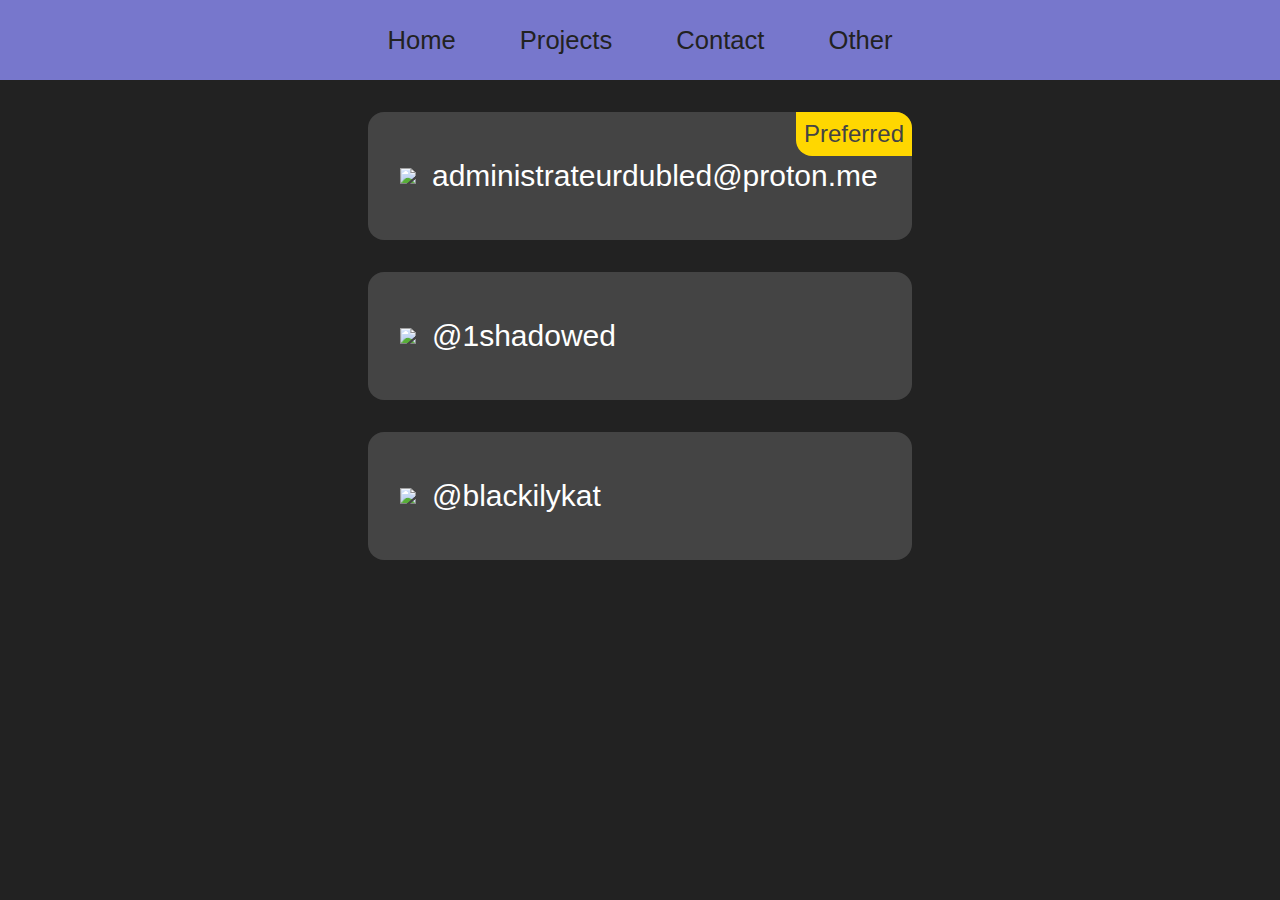
==== contact/index.html @ d940a9b4 "Small changes" ====
<!DOCTYPE html>
<html>
  <head>
    <title>Contact &laquo; zeshadOw</title>
    <link rel="stylesheet" href="./style.css" />
<meta property="og:type" content="website" />
<meta property="og:site_name" content="zeshadOw's site" />
<meta property="og:locale" content="en_US" />
<meta content="#7777CC" data-react-helmet="true" name="theme-color" />
<meta name="viewport" content="width=device-width, initial-scale=1" />
<meta name="author" content="zeshadOw" />
<link rel="icon" type="image/png" sizes="16x16" href="/favicon_16.png">
<link rel="icon" type="image/png" sizes="32x32" href="/favicon_32.png">
<link rel="icon" type="image/png" sizes="128x128" href="/favicon_128.png">
<link rel="icon" type="image/png" sizes="512x512" href="/favicon_512.png">
<link rel="icon" type="image/png" sizes="1024x1024" href="/favicon_fullres.png">

    <meta property="og:title" content="Contact" />
    <meta content="https://zeshadOw.dev/contact" property="og:url" />
  </head>
  <body>
    <!-- prevent flash of unstyled content on firefox (silly bug) -->
    <script>0</script>
    <div class="bar" id="topbar">
  <a href="/" class="topbutton">Home</a>
  <a href="/projects" class="topbutton">Projects</a>
  <a href="/contact" class="topbutton">Contact</a>
  <a href="/other" class="topbutton">Other</a>
</div>

    <div id="maincontent" class="flex">
      <a class="contact-src" href="mailto:administrateurdubled@proton.me">
        <span class="tag" style="background-color: gold">Preferred</span>
        <img src="/contact/email.png">
        <span>administrateurdubled@proton.me</span>
      </a>
      <div class="contact-src">
        <img src="https://cdn.prod.website-files.com/6257adef93867e50d84d30e2/653714c174fc6c8bbea73caf_636e0a69f118df70ad7828d4_icon_clyde_blurple_RGB.svg">
        <span>@1shadowed</span>
      </div>
      <a class="contact-src" href="https://twitter.com/blackilykat">
        <img src="https://upload.wikimedia.org/wikipedia/commons/4/45/Twitter_new.svg">
        <span>@blackilykat</span>
      </a>
    </div>
  </body>
</html>
---- contact/style.css ----
@font-face {
  font-display: swap;
  font-family: 'Ubuntu';
  font-style: normal;
  font-weight: 500;
  src: url('/fonts/ubuntu-v20-latin-500.woff2');
}

@font-face {
  font-display: swap;
  font-family: 'Fira sans';
  font-style: normal;
  font-weight: 400;
  src: url('/fonts/fira-sans-v17-latin-regular.woff2');
}

:root {
  --background:#222F;
  --background-hover:#444F;
  --text:#BBBF;
  --bar:#7777CC;
  --link:dodgerblue;
}

html {
  /* header */
  scroll-padding-top: 5rem;
}

body {
  background: var(--background);
  color: var(--text);
  margin: 0;
}

.bar {
  background: var(--bar);
}

#topbar {
  position: fixed;
  z-index: 1;
  left: 0px;
  right: 0px;
  top: 0px;
  bottom: calc(100% - 5rem);
  display: flex;
  justify-content: center;
  align-items: center;
  container-name: topbar;
  container-type: size;
}

.topbutton {
  padding: 2rem;
  position: relative;
  color: var(--background);
  text-decoration: none;
  font-family: 'Ubuntu', sans-serif;
  font-size: 1.6rem;
}

@container topbar (max-width: 640px) {
  .topbutton {
    font-size: calc(3cqw + 0.4rem);
    padding: calc(3.5cqw);
  }
}

.topbutton:hover {
  color: var(--background-hover);
}

#maincontent { 
  padding-top: 5rem; 
  padding-bottom: 2rem;
  font-family: 'Fira Sans', sans-serif;
  font-size: 30px;
  container-name: maincontent;
  /* if I use size it doesnt resize with children and it doesnt make body scrollable */
  container-type: inline-size;
}

#maincontent .widgetcontainer {
  width: auto;
  max-width: 100rem;
  margin-left: auto;
  margin-right: auto;
  display: grid;
  grid-template-columns: 25% 50% 25%;
}

#maincontent .widgetcontainer .widget {
  background-color: var(--background-hover);
  /* the first elemnt is always the header which is padded vertically itself */
  padding: 0.1rem 2rem 2rem 2rem;
  margin: 2rem 1rem 2rem 1rem;
  border-radius: 1rem;
}

#maincontent > p,
#maincontent > h1,
#maincontent > h2,
#maincontent > h3,
#maincontent > h4,
#maincontent > h5,
#maincontent > h6 {
  padding-left: 10%;
  padding-right: 10%;
  text-align: center;
  max-width: 1000px;
  margin-right: auto;
  margin-left: auto;
}

.sideimage {
  position: relative;
}

p.left {
  padding-left: 10%;
  padding-right: 45%;
  text-align: left;
}

p.right {
  padding-right: 10%;
  padding-left: 45%;
  text-align: right;
}

.sideimage img {
  z-index: -1;
}

img.left {
  position: absolute;
  top: -30%;
  left: 0%;
  height: 160%;
}

img.right {
  position: absolute;
  top: -30%;
  right: 0%;
  height: 160%;
}

a {
  color: var(--link);
}

.flex {
  display: flex;
  flex-direction: column;
  align-items: center;
}

.contact-src {
  position: relative;
  margin-left: 2rem;
  margin-right: 2rem;
  /* 100% - ((margin-left + margin-right) * 2) */
  width: calc(100% - 8rem);
  max-width: 30rem;
  height: 4rem;
  margin-top: 2rem;
  padding: 2rem;
  background-color: var(--background-hover);
  display: flex;
  align-items: center;
  justify-content: flex-start;
  border-radius: 1rem;
  flex-shrink: 0;
  overflow: hidden
}

a.contact-src {
  text-decoration: none;
}

.contact-src img {
  max-width: 4rem;
  max-height: 4rem;
  margin-right: 1rem;
}

.contact-src span {
  color: white;
  text-decoration: none;
}

.contact-src span a {
  color: white;
  text-decoration: none;
}

.project {
  position: relative;
  margin-left: 2rem;
  margin-right: 2rem;
  /* 100% - ((margin-left + margin-right) * 2) */
  width: calc(100% - 8rem);
  max-width: 60rem;
  height: 10rem;
  margin-top: 2rem;
  padding: 2rem;
  background-color: var(--background-hover);
  display: flex;
  align-items: center;
  justify-content: flex-start;
  border-radius: 1rem;
  text-decoration: none;
  overflow: hidden;
  flex-shrink: 0;
}

a.project {
  text-decoration: none;
}

#linkcontainer {
  display: flex;
  flex-wrap: wrap;
  justify-content: space-around;
}

.link {
  position: relative;
  height: 8rem;
  margin: 1rem;
  padding: 2rem;
  background-color: var(--background-hover);
  justify-content: center;
  align-items: center;
  display: flex;
  border-radius: 1rem;
  text-decoration: none;
  overflow: hidden;
  flex-shrink: 0;
  border: none;
}

.link:active {
  filter: brightness(75%) !important;
}

.link:hover {
  filter: brightness(90%);
}


.project .name {
  color: white;
  text-decoration: none;
  font-size: 2.5rem;
  margin-right: 3rem;
  white-space: nowrap;
}

.link .name {
  color: white;
  text-decoration: none;
  text-align: center;
  font-size: 2.5rem;
  white-space: nowrap;
}

.project .description {
  color: white;
  text-decoration: none;
  font-size: 1.5rem;
  text-align: right;
  margin-left: auto;
}

.tag {
  position: absolute;
  padding: 0.5rem;
  font-size: 1.5rem;
  left: 0;
  top: 0;
  border-radius: 0 0 1rem 0;
  color: var(--background-hover) !important;
}

.contact-src .tag {
  left: auto;
  right: 0;
  border-radius: 0 0 0 1rem;
}

.widget p {
  margin-top: 0.75rem;
  margin-bottom: 0.75rem;
}

.widget h4 {
  margin-top: 1.25rem;
  margin-bottom: 0.75rem;
}

small {
  font-size: 70%;
}

.buttoncontainer {
  display: flex;
  justify-content: center;
  align-items: center;
  flex-shrink: 0;
  flex-wrap: wrap;
}

#buttons h3 {
  margin-bottom: 1rem;
}

.language {
  display: grid;
  grid-template-columns: auto auto;
}

.language .name {
  margin-bottom: 0.5rem;
  width: auto;
}

.language progress {
  /* For some reason margin-right doesn't work as expected here */
  width: calc(100% - 1rem);
  margin-left: 1rem;
  background-color: var(--background);
  border-width: 0;
  border-radius: 5px;
  height: 10px;
  margin-top: auto;
  margin-bottom: auto;

  /* for chrome (it is silly) */
  overflow: hidden;
}

/* how is this not standardized yet */
.language progress::-moz-progress-bar {
  background-color: var(--link);
}
.language progress::-webkit-progress-bar {
  background-color: var(--background);
}
.language progress::-webkit-progress-value {
  background-color: var(--link);
}

#time > p:has(time) {
  display: flex;
  align-items: center;
  justify-content: center;
}

#time time {
  padding: 1rem;
  border-radius: 1rem;
  background-color: var(--background);
  color: var(--link);
}

#time small time {
  padding: 0.7rem;
  border-radius: 0.7rem;
}

.widget .focus {
  margin-left: 1rem;
  margin-right: 1rem;
  padding-top: 1rem;
  width: auto;
  display: block;
  text-align: center;
  padding-bottom: 1rem;
  border-radius: 1rem;
  background-color: var(--background);
  color: var(--link)
}

@container maincontent (max-width: 900px) {
  .project {
    flex-direction: column;
    overflow: hidden;
    height: auto;
  }
  .project .name {
    font-size: 2rem;
    margin-right: 0;
    padding-right: 1rem;
    padding-left: 1rem;
    white-space: wrap;
    text-align: center;
  }
  .project .description {
    padding-top: 1rem;
    text-align: center;
    margin: 0;
  }
  .project .tag {
    left: 50%;
    transform: translateX(-50%);
    border-radius: 0 0 1rem 1rem;
    white-space: nowrap;
  }
  .project:has(.tag) .name {
    padding-top: 1rem;
  }
}

@container maincontent (max-width: 600px) {
  .contact-src {
    flex-direction: column;
    height: auto;
    font-size: 5cqw;
  }
  .contact-src img {
    margin-right: 0;
    margin-bottom: 1rem;
    max-width: 3.5rem;
    max-height: 3.5rem;
  }
  .contact-src .tag {
    right: 50%;
    transform: translateX(50%);
    border-radius: 0 0 1rem 1rem;
    white-space: nowrap;
    font-size: 1.2rem;
  }
  .contact-src:has(.tag) img {
    margin-top: 1rem;
  }
}

@container maincontent (max-width: 1100px) {
  button.link {
    box-sizing: content-box;
    margin-bottom: 3rem;
  }

  .link {
    height: 3rem;
    padding: 1.5rem;
    margin: 0.5rem;
  }

  .link .name {
    font-size: rem;
  }
}

@container maincontent (max-width: 90rem) {
  /* a lot of !important but everywhere else it uses the id and here the element with the id is the container so i cant reference it */
  .widgetcontainer {
    width: 100% !important;
    grid-template-columns: 100% !important;
  }

  /* On desktop, the most important widgets are the widest and in the middle.
   * On mobile, the most imporant widgets should be the same size but before all others
   */
  .widgetcontainer > :first-child {
    grid-area: 3/1;
  }

  .widget {
    margin: 2rem !important;
  }

  .widgetsubcontainer > :last-child {
    margin-bottom: 0 !important;
  }
}

@container maincontent (max-width: 500px) {
  .widgetcontainer {
    font-size: 20px !important;
  }
}
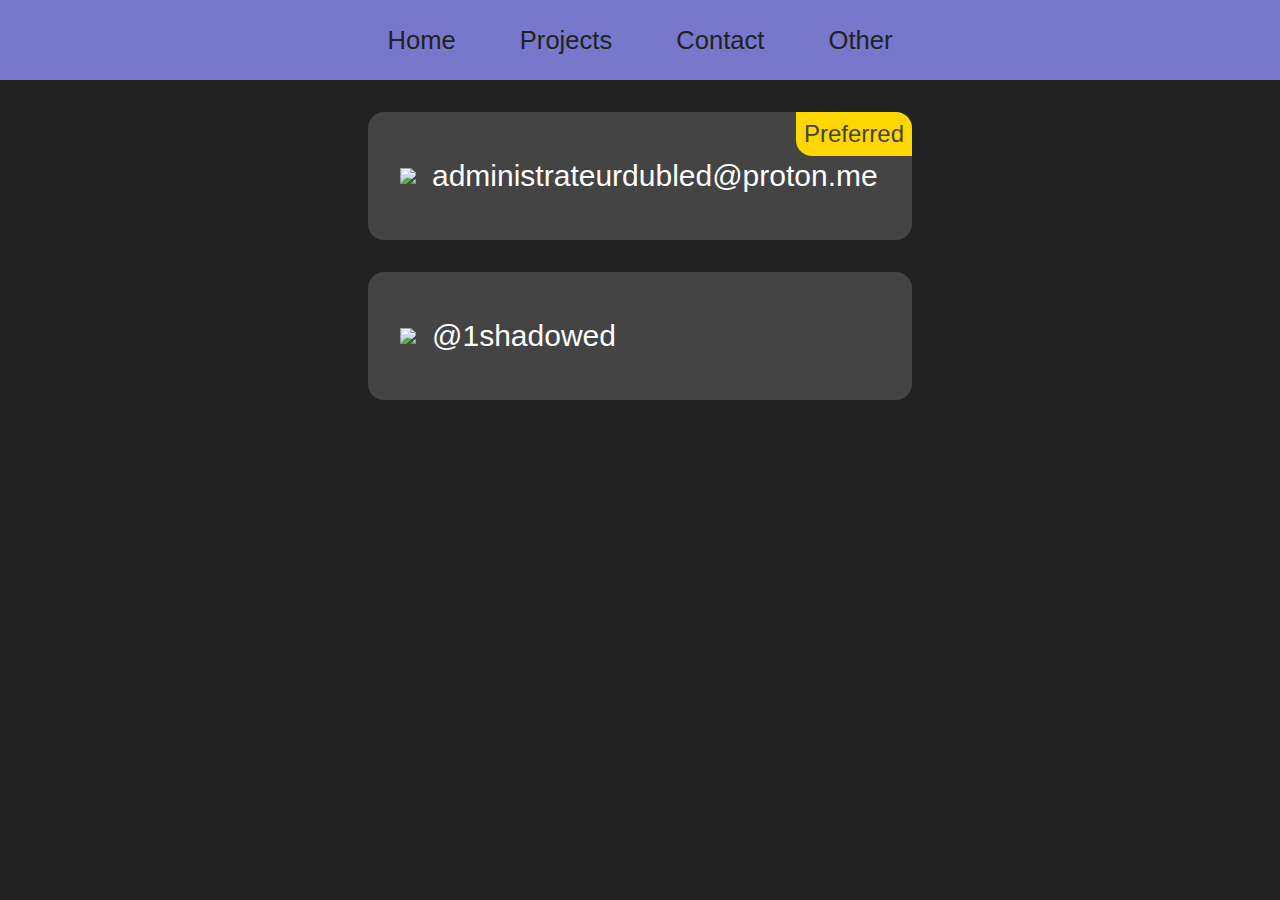
==== commit fc9dd510: "small changes" ====
--- a/contact/index.html
+++ b/contact/index.html
@@ -38,10 +38,6 @@
         <img src="https://cdn.prod.website-files.com/6257adef93867e50d84d30e2/653714c174fc6c8bbea73caf_636e0a69f118df70ad7828d4_icon_clyde_blurple_RGB.svg">
         <span>@1shadowed</span>
       </div>
-      <a class="contact-src" href="https://twitter.com/blackilykat">
-        <img src="https://upload.wikimedia.org/wikipedia/commons/4/45/Twitter_new.svg">
-        <span>@blackilykat</span>
-      </a>
     </div>
   </body>
 </html>
